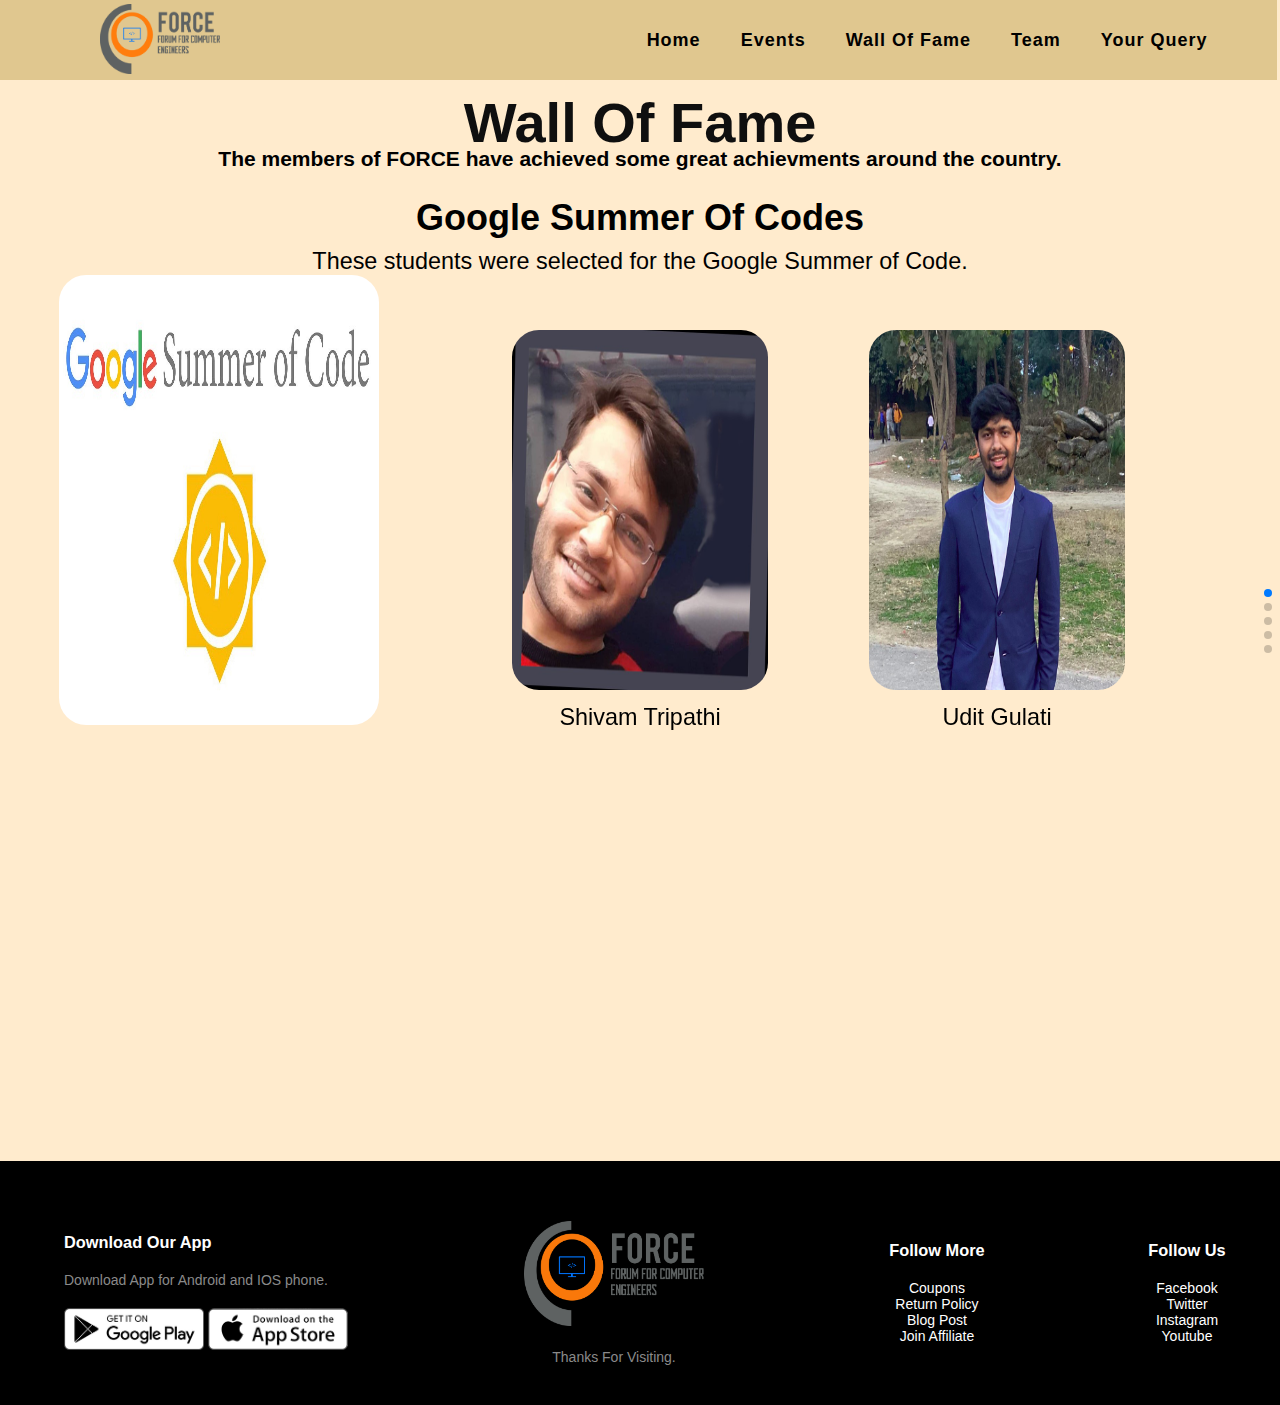
==== fame.html @ 1c6f3ff7 "Team 10" ====
<!DOCTYPE html>
<html lang="en">

<head>
  <meta charset="utf-8" />
  <title>FORCE IIITU | Wall Of Fame</title>
  <meta name="viewport" content="width=device-width, initial-scale=1, minimum-scale=1, maximum-scale=1" />
  <!-- Link Swiper's CSS -->
  <link rel="stylesheet" href="https://unpkg.com/swiper/swiper-bundle.min.css" />
  <link rel="stylesheet" href="fame.css">
  <link rel="stylesheet" href="home.css">
  <link rel="stylesheet" href="last.css">
  <link rel="stylesheet" href="navbar.css">
  <link rel="stylesheet" href="utility.css">
  <link rel="stylesheet" href="footer.css">
  
  <!-- Demo styles -->
</head>

<body>
  <nav>
    <div id="logo"><a href="home.html"><img src="img/force.png" height="70px" width="120px"></a></div>
    <input type="checkbox" name="" id="click">
    <label for="click" class="menu-btn">
      <i class="fas fa-bars"></i>
    </label>
    <ul>
      <a href="home.html">
        <li>Home</li>
      </a>
      <a href="event.html">
        <li>Events</li>
      </a>
      <a href="fame.html">
        <li>Wall Of Fame</li>
      </a>
      <a href="team.html">
        <li>Team</li>
      </a>
      <a href="contact.html">
        <li>Your Query</li>
      </a>
    </ul>
  </nav>
  <!-- Swiper -->
  <h1 class="h "></h1>
  <h1 class="h-primary centre" >Wall Of Fame</h1>
  <h2 class="h-secondary centre">The members of FORCE have achieved some great achievments around the country.</h2>
  <div class="swiper mySwiper">
    <div class="swiper-wrapper">
      <div class="swiper-slide">
        <div id="gsoc"></div>
        <div class="box">
          <h3>Google Summer Of Codes</h3>
          <p>These students were selected for the Google Summer of Code.</p>
          <img src="img/gsoc.jpeg" alt="">
          <div class="g1">
            <img src="img/g1.jpg" alt="">
            <p>Shivam Tripathi</p>
          </div>
          <div class="g2">
            <img src="img/g2.jpg" alt="">
            <p>Udit Gulati</p>
          </div>
        </div>
      </div>
      <div class="swiper-slide">
        <div id="acm1"></div>
        <div class="box">
          <h3>ACM-ICPC</h3>
          <p>Team 1</p>
          <img src="img/acm.png" alt="">
          <div class="a1">
            <img src="img/a1.jpg" alt="">
            <p>Amit Yadav</p>
          </div>
          <div class="a2">
            <img src="img/g2.jpg" alt="">
            <p>Udit Gulati</p>
          </div>
          <div class="a3">
            <img src="img/c1.jpg" alt="">
            <p>Anurag Bansal</p>
          </div>
        </div>
      </div>
      <div class="swiper-slide">
        <div id="acm2"></div>
        <div class="box">
          <h3>ACM-ICPC</h3>
          <p>Team 2</p>
          <img src="img/acm.png" alt="">
          <div class="a1">
            <img src="img/a4.jpg" alt="">
            <p>Jatin Nagpal</p>
          </div>
          <div class="a2">
            <img src="img/a5.jpg" alt="">
            <p>Anany Sharma</p>
          </div>
          <div class="a3">
            <img src="img/a6.jpg" alt="">
            <p>Anant Kumar</p>
          </div>
        </div>
      </div>
      <div class="swiper-slide">
        <div id="sih1"></div>
        <div class="box">
          <h3>Smart India Hackathon</h3>
          <p>Team 1</p>
          <img src="img/sih.png" alt="">
          <div class="s1">
            <img src="img/s1.jpg" alt="">
            <p>Shubham Kamboj</p>
          </div>
          <div class="s2">
            <img src="img/s2.jpg" alt="">
            <p>Arpana Mehta</p>
          </div>
          <div class="s3">
            <img src="img/s3.jpg" alt="">
            <p>Mratunjay Soni</p>
          </div>
          <div class="s4">
            <img src="img/c1.jpg" alt="">
            <p>Anurag Chandel</p>
          </div>
          <div class="s5">
            <img src="img/s5.jpg" alt="">
            <p>Devesh Singh</p>
          </div>
          <div class="s6">
            <img src="img/c1.jpg" alt="">
            <p>Abhijeet Rai</p>
          </div>
        </div>
      </div>
      <div class="swiper-slide">
        <div id="sih1"></div>
        <div class="box">
          <h3>Smart India Hackathon</h3>
          <p>Team 2</p>
          <img src="img/sih.png" alt="">
          <div class="s1 s7">
            <img src="img/s7.jpg" alt="">
            <p>Priyank Kumar Gupta</p>
          </div>
          <div class="s2 s8">
            <img src="img/c1.jpg" alt="">
            <p>Pradeep Kumar</p>
          </div>
          <div class="s3 s9">
            <img src="img/s9.jpg" alt="">
            <p>Kritagya Khandewal</p>
          </div>
          <div class="s4 s10">
            <img src="img/s10.jpg" alt="">
            <p>Kaish Ansari</p>
          </div>
          <div class="s5 s11">
            <img src="img/s11.jpg" alt="">
            <p>Anshu Akanhsa</p>
          </div>
          <div class="s6 s12">
            <img src="img/c1.jpg" alt="">
            <p>Ayushi Agrawal</p>
          </div>
        </div>
      </div>
    </div>
    <div class="swiper-pagination"></div>
  </div>
  <div class="footer">
    <div class="container">
        <div class="row">
            <div class="footer-col-1">
                <h3>Download Our App</h3>
                <p>Download App for Android and IOS phone.</p>
                <div class="app-logo">
                    <img src="img/play-store.png" >
                    <img src="img/app-store.png" >
                </div>
            </div>
            <div class="footer-col-2">
               <img src="img/force.png">
               <p>Thanks For Visiting.</p>
           </div>
           <div class="footer-col-3">
               <h3>Follow More</h3>
               <a href="#">Coupons</a><br>
               <a href="#">Return Policy</a><br>
               <a href="#">Blog Post</a><br>
               <a href="#">Join Affiliate</a><br>
           </div>
           <div class="footer-col-4">
               <h3>Follow Us</h3>
               <a href="https://www.facebook.com/iiituforce/">Facebook</a><br>
               <a href="#">Twitter</a><br>
               <a href="https://www.instagram.com/force.iiitu/">Instagram</a><br>
               <a href="#">Youtube</a><br>
           </div>
        </div>
    </div>
</div>
  <!-- Swiper JS -->
  <script src="https://unpkg.com/swiper/swiper-bundle.min.js"></script>
  
  <!-- Initialize Swiper -->
  <script>

    var swiper = new Swiper(".mySwiper", {
      direction: "vertical",
      pagination: {
        el: ".swiper-pagination",
        clickable: true,
      },
      loop: true,
      keyboard: {
        enabled: true,
      },

      mousewheel: true,
      // autoplay: {
      //   delay: 2500,
      //   disableOnInteraction:false,

      // },
      grabCursor: true,
    });

  </script>
</body>

</html>
---- fame.css ----
html,
body {
  position: relative;
  height: 100%;
}

body {
  background: blanchedalmond;
  font-family: Helvetica Neue, Helvetica, Arial, sans-serif;
  font-size: 14px;
  color: #000;
  margin: 0;
  padding: 0;

}

.swiper {
  width: 100%;
  height: 100%;
}

.swiper-slide {
  text-align: center;
  font-size: 18px;
  background:blanchedalmond;

  /* Center slide text vertically */
  display: -webkit-box;
  display: -ms-flexbox;
  display: -webkit-flex;
  display: flex;
  -webkit-box-pack: center;
  -ms-flex-pack: center;
  -webkit-justify-content: center;
  justify-content: center;
  -webkit-box-align: center;
  -ms-flex-align: center;
  -webkit-align-items: center;
  align-items: center;
}

.swiper-slide {
  display: block;
  width: 100%;
  height: 74vh;
  object-fit: cover;
  
}





.swiper-slide .box{
    background-color: blanchedalmond;
    height:74vh;
    padding: 2%;
}
.swiper-slide img{
    border-radius:1.5em;
}
.h{
    margin-bottom:10vh;
}
.h-primary{
  margin-bottom: -8vh;
}
.swiper-slide .box img{
    margin-top:auto;
    height: 50vh;
    width:25vw;
    display: inline-block;
    margin-left: -65vw;
    /* margin-left: -16vw; */
}
.swiper-slide .box p{
  margin-top: 1vh;
  font-size: 1.3em;
}
.swiper-slide .box h3{
font-size: 2em;
}
.swiper-slide .box .g1{
  display: inline-block;
}
.swiper-slide .box .g1 p{
  display: block;
  margin-right: -40vw;
}
.swiper-slide .box .g1 img{
  display: inline-block;
  height: 40vh;
  width:20vw;
  margin-right: -105vw;
  margin-bottom:0vh;
}
.swiper-slide .box .g2{
  display: inline-block;
}
.swiper-slide .box .g2 p{
  display: block;
  margin-right: -95vw;
}
.swiper-slide .box .g2 img{
  display: inline-block;
  height: 40vh;
  width:20vw;
  margin-right: -160vw;
  margin-bottom:0vh;
}



.swiper-slide .box .a1{
  display: inline-block;
}
.swiper-slide .box .a1 p{
  display: block;
  margin-right: -25vw;
}
.swiper-slide .box .a1 img{
  display: inline-block;
  height: 35vh;
  width:18vw;
  margin-right: -90vw;
  margin-bottom:2.5vh;
}
.swiper-slide .box .a2{
  display: inline-block;
}
.swiper-slide .box .a2 p{
  display: block;
  margin-right: -65vw;
}
.swiper-slide .box .a2 img{
  display: inline-block;
  height: 35vh;
  width:18vw;
  margin-right: -130vw;
  margin-bottom:2.5vh;
}
.swiper-slide .box .a3{
  display: inline-block;
}
.swiper-slide .box .a3 p{
  display: block;
  margin-right: -105vw;
}
.swiper-slide .box .a3 img{
  display: inline-block;
  height: 35vh;
  width:18vw;
  margin-right: -170vw;
  margin-bottom:2.5vh;
}




.swiper-slide .box .s1{
  display: inline-block;
}
.swiper-slide .box .s1 p{
  display: block;
  margin-right: -12vw;
}
.swiper-slide .box .s1 img{
  display: inline-block;
  height: 30vh;
  width:10.5vw;
  margin-right: -77vw;
  margin-bottom:2.5vh;
}
.swiper-slide .box .s2{
  display: inline-block;
}
.swiper-slide .box .s2 p{
  display: block;
  margin-right: -34vw;
}
.swiper-slide .box .s2 img{
  display: inline-block;
  height: 30vh;
  width:10.5vw;
  margin-right: -99.7vw;
  margin-bottom:2.5vh;
}
.swiper-slide .box .s3{
  display: inline-block;
}
.swiper-slide .box .s3 p{
  display: block;
  margin-right: -57vw;
}
.swiper-slide .box .s3 img{
  display: inline-block;
  height: 30vh;
  width:10.5vw;
  margin-right: -122.5vw;
  margin-bottom:2.5vh;
}
.swiper-slide .box .s4{
  display: inline-block;
}
.swiper-slide .box .s4 p{
  display: block;
  margin-right: -80vw;
}
.swiper-slide .box .s4 img{
  display: inline-block;
  height: 30vh;
  width:10.5vw;
  margin-right: -145vw;
  margin-bottom:2.5vh;
}
.swiper-slide .box .s5{
  display: inline-block;
}
.swiper-slide .box .s5 p{
  display: block;
  margin-right: -102vw;
}
.swiper-slide .box .s5 img{
  display: inline-block;
  height: 30vh;
  width:10.5vw;
  margin-right: -167.8vw;
  margin-bottom:2.5vh;
}
.swiper-slide .box .s6{
  display: inline-block;
}
.swiper-slide .box .s6 p{
  display: block;
  margin-right: -125.5vw;
}
.swiper-slide .box .s6 img{
  display: inline-block;
  height: 30vh;
  width:10.5vw;
  margin-right: -190.5vw;
  margin-bottom:2.5vh;
}








@media (max-width: 1500px){
  .swiper-slide .box .s1 p{
    font-size:1em;
  }
  .swiper-slide .box .s2 p{
    font-size:1em;
  }
  .swiper-slide .box .s3 p{
    font-size:1em;
  }
  .swiper-slide .box .s4 p{
    font-size:1em;
  }
  .swiper-slide .box .s5 p{
    font-size:1em;
  }
  .swiper-slide .box .s6 p{
    font-size:1em;
  }
}




@media (max-width: 1270px){
  .swiper-slide .box .s1 p{
    font-size:0.9em;
  }
  .swiper-slide .box .s2 p{
    font-size:0.9em;
  }
  .swiper-slide .box .s3 p{
    font-size:0.9em;
  }
  .swiper-slide .box .s4 p{
    font-size:0.9em;
  }
  .swiper-slide .box .s5 p{
    font-size:0.9em;
  }
  .swiper-slide .box .s6 p{
    font-size:0.9em;
  }
}





@media (max-width: 1000px){
  .swiper-slide .box .s1 p{
    font-size:0.7em;
  }
  .swiper-slide .box .s2 p{
    font-size:0.7em;
  }
  .swiper-slide .box .s3 p{
    font-size:0.7em;
  }
  .swiper-slide .box .s4 p{
    font-size:0.7em;
  }
  .swiper-slide .box .s5 p{
    font-size:0.7em;
  }
  .swiper-slide .box .s6 p{
    font-size:0.7em;
  }
  
}
@media (max-width: 860px){
  .swiper-slide .box .s1 p{
    font-size:0.6em;
  }
  .swiper-slide .box .s2 p{
    font-size:0.6em;
  }
  .swiper-slide .box .s3 p{
    font-size:0.6em;
  }
  .swiper-slide .box .s4 p{
    font-size:0.6em;
  }
  .swiper-slide .box .s5 p{
    font-size:0.6em;
  }
  .swiper-slide .box .s6 p{
    font-size:0.6em;
  }
  
}
@media (max-width: 750px){
  .swiper-slide .box .s1 p{
    font-size:0.5em;
  }
  .swiper-slide .box .s2 p{
    font-size:0.5em;
  }
  .swiper-slide .box .s3 p{
    font-size:0.5em;
  }
  .swiper-slide .box .s4 p{
    font-size:0.5em;
  }
  .swiper-slide .box .s5 p{
    font-size:0.5em;
  }
  .swiper-slide .box .s6 p{
    font-size:0.5em;
  }
  
  .swiper-slide .box .a1{
    font-size: 0.8em;
  }
  .swiper-slide .box .a2{
    font-size: 0.8em;
  }
  .swiper-slide .box .a3{
    font-size: 0.8em;
  }
}


@media (max-width: 500px){
  .swiper-slide .box{
    background-color: blanchedalmond;
    height:74vh;
    padding: 2%;
}
.swiper-slide img{
    border-radius:1.5em;
}
.h{
    margin-bottom:12vh;
}
.h-primary{
  margin-bottom: -4vh;
}
.swiper-slide .box img{
  display: none;
    margin-top:auto;
}
.swiper-slide .box p{
  margin-top: 1vh;
  font-size: 1.3em;
}
.swiper-slide .box h3{
font-size: 1.5em;
}



.swiper-slide .box .g1 p{
  margin-right: 0vw;
  margin-left: -2vw;
}
.swiper-slide .box .g1 img{
  height: 40vh;
  width:34vw;
  margin-right: 0vw;
  margin-left: -3vw;
  margin-bottom:0vh;
  margin-top: 3vh;
}
.swiper-slide .box .g2 p{
  margin-right: 0vw;
  margin-left: 10vw;
}
.swiper-slide .box .g2 img{
  height: 40vh;
  width:34vw;
  margin-right:0vw;
  margin-left: 10vw;
  margin-bottom:0vh;
}


.swiper-slide .box .a1 p{

  margin-right: 0vw;
  font-size:1em;
}
.swiper-slide .box .a1 img{
  margin-top: 3vh;
  height: 35vh;
  width:27vw;
  margin-right:0vw;
  margin-left:0vw;
  margin-bottom:2.5vh;
}

.swiper-slide .box .a2 p{
  margin-right:-2vw;
  font-size:1em;
}
.swiper-slide .box .a2 img{

  height: 35vh;
  width:27vw;
  margin-right: 0vw;
  margin-left: 3vw;
  margin-bottom:2.5vh;
}

.swiper-slide .box .a3 p{
  margin-right: -2vw;
  font-size:1em;
}
.swiper-slide .box .a3 img{
  height: 35vh;
  width:27vw;
  margin-right: 0vw;
  margin-left: 3vw;
  margin-bottom:2.5vh;
}



.swiper-slide .box .s1 p{
  margin-right:10vw;
  margin-left:-4vw;
}
.swiper-slide .box .s1 img{
  height: 26vh;
  width:27vw;
  margin-right:0vw;
  margin-left:-15vw;
  margin-bottom:0vh;
}
.swiper-slide .box .s2 p{
  margin-right:-1vw;
  margin-left: -10vw;
}
.swiper-slide .box .s2 img{
  height: 26vh;
  width:27vw;
  margin-right:-2vw;
  margin-left:-9vw;
  margin-bottom:0vh;
}
.swiper-slide .box .s3 p{
  margin-right:-4vw;
}
.swiper-slide .box .s3 img{
  height: 26vh;
  width:27vw;
  margin-right:-4vw;
  margin-left:2.8vw;
  margin-bottom:0vh;
}

.swiper-slide .box .s4 p{
  margin-right:9vw;
  margin-left:-9vw;
}
.swiper-slide .box .s4 img{
  height: 26vh;
  width:27vw;
  margin-right:0vw;
  margin-left:-17vw;
  margin-bottom:0vh;
  margin-top: 1vh;
}
.swiper-slide .box .s5 p{
  margin-right:0vw;
  margin-left:-4vw;
}
.swiper-slide .box .s5 img{
  height: 26vh;
  width:27vw;
  margin-right: -1vw;
  margin-left:-6vw;
  margin-bottom:0vh;
}

.swiper-slide .box .s6 p{
  margin-right: -5vw;
  margin-left: 4vw;
}
.swiper-slide .box .s6 img{
  height: 26vh;
  width:27vw;
  margin-right: -7vw;
  margin-left:2vw;
  margin-bottom:0
}
.swiper-slide .box .s7 p{
  margin-right:12vw;
  margin-left:-4vw;
}
.swiper-slide .box .s7 img{
  height: 26vh;
  width:27vw;
  margin-right:0vw;
  margin-left:-11vw;
  margin-bottom:0vh;
}
.swiper-slide .box .s8 p{
  margin-right:-1vw;
  margin-left: -15vw;
}
.swiper-slide .box .s8 img{
  height: 26vh;
  width:27vw;
  margin-right:3vw;
  margin-left:-10vw;
  margin-bottom:0vh;
}
.swiper-slide .box .s9 p{
  margin-right:0vw;
  margin-left:-3vw;
}
.swiper-slide .box .s9 img{
  height: 26vh;
  width:27vw;
  margin-right:-4vw;
  margin-left:-7.2vw;
  margin-bottom:0vh;
}
.swiper-slide .box .s10 p{
  margin-right:9vw;
  margin-left:-2vw;
}
.swiper-slide .box .s10 img{
  height: 26vh;
  width:27vw;
  margin-right:0vw;
  margin-left:-10vw;
  margin-bottom:0vh;
  margin-top: 1vh;
}
.swiper-slide .box .s11 p{
  margin-right:0vw;
  margin-left:-4vw;
}
.swiper-slide .box .s11 img{
  height: 26vh;
  width:27vw;
  margin-right: 0vw;
  margin-left:-2vw;
  margin-bottom:0vh;
}
.swiper-slide .box .s12 p{
  margin-right: -5vw;
  margin-left: 4vw;
}
.swiper-slide .box .s12 img{
  height: 26vh;
  width:27vw;
  margin-right: -7vw;
  margin-left:2vw;
  margin-bottom:0
}
}
---- home.css ----
/* home section */
.bg{
    background-image: url(img/0.jfif);
    background-repeat: no-repeat;
    /* background-position:calc(); */
    background-size: cover;
    width: 100%;
    height: auto;
    padding-top: 60px;
}

.v{
    background-color: blanchedalmond;
    opacity: 0.8;
    padding: auto;
    height: auto;
    margin-left: 5%;
    margin-right: 5%;
    margin-bottom: 9%;
    margin-top: 5%;
    display: flex;
}

.logo2{
         padding-top: 50px;
         margin-left: 5%;
}
.logo2 img{
height: auto;
margin-left: -9%;
}

.logo3{
    margin-top: 50px;
    padding: 20px;
    margin-left: 4%;
}

.h-primary1{
    text-align: center;
    color: rgb(243, 117, 72);
    font-weight: 800;
    font-size:3.5em;
}

.h-secondary{
    text-align: center;
    font-size: 1.5em;
    margin-top: -2%;
}

.logo3 p{
    text-align: center;
    font-size: 1em;
}

/* perks section  */

/* #perks::before{
    content: "";
    position:absolute;
    background:blanchedalmond;
    height:74vh;
    width: 99vw;
    z-index: -1;
    opacity: 0.7;
    margin-top: 1.5vh; */


#perks::before{
    content: "";
    position:absolute;
    background:url(img/cg.gif)no-repeat center center/cover;
    height:128vh;
    width: 99vw;
    z-index: -3;
    opacity: 1;
    margin-top: 7vh;
}
#perks .p::before{
    content: "";
    position:absolute;
    background:white;
    height:38vh;
    width: 22vw;
    z-index: -1;
    opacity: 0.7;
    margin-top: 15vh;
    margin-left: 11vw;
}
.h{
    display:flex;
    
}
#perks .h-primary{
    margin-top: 3%;
    /* font-size: 3em; */
    /* margin-left:4vw; */
    margin-bottom: 3%;
}
#perks li{
    color: black;
    font-size:1.1em;
    /* margin-top:2vh; */
    margin-bottom:3vh;
    margin-left: 30vh;
    font-weight: bold;
}

#perks img{
    width: 25%;

    display: inline-block;
    margin-left:35vw;
    border-radius: 1em;
}
#perks ul{
    display:inline-block;
    margin-bottom: 20vh;
}
/* Do section */
#do::before{
    content: "";
    position:absolute;
    background:blanchedalmond;
    height:305.8vh;
    width: 99vw;
    z-index: -3;
    opacity: 0.45;
    margin-top: -84.5vh;

}

#do .d::before{
    content: "";
    position:absolute;
    background:#eceff4;
    height:27vh;
    width: 55vw;
    z-index: -1;
    opacity: 0.7;
    margin-top: 23vh;
    margin-left: 42vw;
}
#do{
    align-content: center;
    justify-content:center;
}
#do .h-primary{
    margin-left:auto;
}
#do p{
    margin-left: 9vw;
    display:inline-block;
    font-size:1.1em;
    font-weight: bold;
    /* margin-bottom:10%; */

}
#do img{
    display:inline-block;
    width:30%;
    margin-left:8vw;
    border-radius: 1em;
    margin-top: 2%;
}
/* conduct section  */
/* #conduct::before{
    content: "";
    position:absolute;
    background:blanchedalmond;
    height:120vh;
    width: 99vw;
    z-index: -1;
    opacity: 0.7;

} */
#conduct .s::before{
    content: "";
    position:absolute;
    background:white;
    height:100vh;
    width: 63vw;
    z-index: -1;
    opacity: 0.7;
    margin-top: 15vh;
    margin-left: 0vw;
}
#conduct .c::before{
    content: "";
    position:absolute;
    background:url(img/ck.gif)no-repeat center center/cover;
    height:120vh;
    width: 99vw;
    z-index: -3;
    opacity: 2;
    margin-top: 7vh;
    z-index: -4;
}
#conduct .h-primary{
    margin-top:6.2% ;
    margin-bottom:3% ;
}
#conduct li{
    font-size: 1.1em;
    list-style:disc ;
 font-weight: bold;
    color: black;
    margin-bottom:1vh;
}
#conduct img{
    display:inline-block;
    width:70vh;
    height:90vh;
    margin-left: 6vw;

}
#conduct ol{
    margin-left:4vh;
    display:inline-block;
    margin-bottom: 8vh;
}
#last::before{
    width: 99vw;
}
.btn{
    margin-left: 15vw;
}

.footer{
margin-top: 10vh;
}







@media (max-width: 1000px)
{
    #do::before{
        height:350.8vh;
        width: 100vw;
        opacity: 0.7;
        margin-top: -126vh;
    
    }
    #perks::before{
        height:100vh;
    }
    #perks img{
        width: 25%;
        height: 30%; 
    }
    #perks ul{
        margin-bottom: 4vh;
    }
    #perks li{
        margin-bottom:3vh;
        margin-left: 4vw;
        font-weight: bold;
        font-size:small;
    }
    #do p{
        margin-left: 8vw;
        font-size:small;
        margin-bottom:10%;
    
    }
    #do .h-primary{
        margin-top: 4vh;
    }
    #do img{
        width:30%;
        margin-left:4vw;
        /* margin-top: 2%; */
    }
    #conduct li{
        font-size:small;
    }
    #conduct img{
        display:none;
        width:15vw;
        height:60vh;
        /* margin-left: 4vw; */
    
    }
    #conduct ol{
        margin-left:16.5vw;
        margin-right:16.5vw;
        margin-bottom: 6vh;
    }
    #conduct .h-primary{
        margin-top:-4% ;
        margin-bottom:3% ;
    }
    #perks .p::before{
        height:33vh;
        width: 24vw;
        margin-top: 13vh;
        margin-left: 1vw;
    }
    #do .d::before{
        height:21vh;
        width: 56vw;
        margin-top: 18vh;
        margin-left: 41vw;
    }
    #conduct .s::before{
        height: 91vh;
        width: 74vw;
        margin-top: 11vh;
        margin-left: 13vw;
    }
    .logo2 img{
        height: auto;
        margin-left: 0%;
        display:block;
        }
}






@media (max-width: 970px){
    #perks .p::before{
        height:33vh;
        width: 24vw;
        margin-top: 23vh;
        margin-left: 1vw;
    }
    #do .d::before{
        height:21vh;
        width: 60vw;
        margin-top: 16vh;
        margin-left: 38vw;
    }
    #do p{
        margin-left: 6vw;
        display:inline-block;
        font-size:small;
        font-weight: bold;
    }
    #conduct .s::before{
        height: 105vh;
        width: 74vw;
        margin-top: 11vh;
        margin-left: 13vw;
    }
}










@media(max-width:940px){
    #perks img{
        width: 25%;
        display: inline-block;
        margin-left:30vw;
        border-radius: 1em;
    }
    #perks .p::before{
        height:33vh;
        width: 28vw;
        margin-top: 10vh;
        margin-left: 8vw;
    }
    #perks li{
        margin-bottom:3vh;
        margin-left: 12vw;
        font-weight: bold;
        font-size:small;
    }
    .h-primary{
        font-size: 2.5em;
    }
    #do p{
        margin-left: 23vw;
        margin-right: 23vw;
        font-size: small;
        margin-bottom: 0%;
        margin-top: 6vh;
    
    }
    #do img{
        width: 50vw;
        height: 34vh;
        margin-left: 24vw;
        margin-top: 3%;
    }
    #do .d::before{
        height: 26vh;
        width: 60vw;
        margin-top: 49vh;
        margin-left: 20vw;
    }

}




@media(max-width:800px)
{
    .h-primary1{
        text-align: center;
        color: rgb(243, 117, 72);
        font-weight: 800;
        font-size:3em;
    }
    
    .h-secondary{
        text-align: center;
        font-size: 1.2em;
        margin-top: -2%;
    }
    
    .logo3 p{
        text-align: center;
        font-size: 0.8em;
    }

    #perks .p::before{
        height:33vh;
        width: 30vw;
        margin-top: 18vh;
        margin-left: 9vw;
    }
}




@media (max-width: 500px){
    .h-primary{
        font-size: 2rem;
    }
    .logo2 img{
        height: auto;
        margin-left: 0%;
        display:none;
        }
    #perks img{
        margin-left:9vw;
        width: 35vw;
        height: 30vh; 
    }
    #perks ul{
        margin-bottom: 4vh;
    }
    #perks li{
        margin-bottom:3vh;
        margin-left: 8vw;
        font-weight: bold;
        font-size:small;
    }
    #do p{
        margin-left: 23vw;
        margin-right: 23vw;
        font-size: small;
        margin-bottom: 0%;
        margin-top: 3vh;
    
    }
    #do img{
        width: 78vw;
        height: 34vh;
        margin-left: 11vw;
        margin-top: 3%;
    }
    #do .h-primary{
        margin-top: 1vh;
    }
    #conduct li{
        font-size:small;
    }
    #conduct img{
        display:none;
        width:15vw;
        height:60vh;
        /* margin-left: 4vw; */
    
    }
    #conduct ol{
        margin-left:4vw;
        margin-bottom: 8vh;
    }
    #conduct .h-primary{
        margin-top:-8% ;
        margin-bottom:4% ;
    }
    #perks .p::before{
        height:30vh;
        width: 49vw;
        margin-top: 15vh;
        margin-left: 1vw;
    }
    #do::before{
        content: "";
        position:absolute;
        background:blanchedalmond;
        height:394.8vh;
        width: 100vw;
    
    }
    #do .d::before{
        height: 28vh;
        width: 60vw;
        margin-top: 45vh;
        margin-left: 20vw;
    }
    #conduct .s::before{
        height: 112vh;
            width: 99vw;
            margin-top: 7vh;
            margin-left: 0vw;
    }
    #conduct .c::before{
        content: "";
        position:absolute;
        background:url(img/ck.gif)no-repeat center center/cover;
        height:120vh;
        width: 99vw;
        z-index: -4;
        opacity: 2;
        margin-top: 7vh;
    }

}
---- last.css ----
#last::before{
    content: "";
    position:absolute;
    background:black;
    height:38vh;
    width: 100vw;
    z-index: -1;
    opacity: 1;
    margin-top: -5vh;
    /* box-sizing: border-box; */
}
#last{
    margin-top: 5vh;
    margin-bottom: 5vh;
}
#last .e{
        /* display: flex;
        flex-direction: column; */
        display: inline-block;
        align-items: center;
        justify-items: center;
        position: relative;
        border-radius: 1em;
}
#last.i{
    
    /* display: flex;
    flex-direction: column; */
    display: inline-flex;
    /* align-items: center; */
    /* position: relative; */
    border-radius: 1em;
}
#last li{
list-style: none;
margin-bottom: 1vh;
}
#last h2{
    color: white;
}
.i{
display:inline-block;
}
.e{
display:inline-block;
}
#last ul{
margin-top:2vh;
font-size:1.3em;
}
#last .i ul{
margin-left: 8vw;    
}
#last .e ul{
margin-left: 25vw;
}
#last .i h2{
margin-left: 8vw;    
}
#last .e h2{
margin-left: 25vw;
}
#last .f li{
margin-left:22vw;
margin-bottom: 1.2vh;
}
#last .f h2{
margin-left:21vw;

}
#last img{
height:3vh;
width: 3vh;
display:inline-block;
}
.f{
display:inline-block;
/* flex-direction: row; */
/* margin-left:4vw; */
}
#last a{
text-decoration: none;
color:white;
}
#last a:hover{
    color:red;
    /* border-radius: 4rem; */
}
#last a img:hover{
    border-radius: 4rem;
}


@media (max-width: 1000px){
    #last::before{
        content: "";
        position:absolute;
        background:black;
        height:68vh;
        width: 99.8vw;
        z-index: -1;
        opacity: 1;
        margin-top: -5vh;
        /* box-sizing: border-box; */
    }
    #last{
        margin-top: 5vh;
        margin-bottom: 5vh;
    }
    #last .e{
            /* display: flex;
            flex-direction: column; */
            display: inline-block;
            align-items: center;
            justify-items: center;
            position: relative;
            border-radius: 1em;
    }
    #last.i{
        
        /* display: flex;
        flex-direction: column; */
        display: inline-flex;
        /* align-items: center; */
        /* position: relative; */
        border-radius: 1em;
    }
    #last li{
    list-style: none;
    margin-bottom: 1vh;
    }
    #last h2{
        color: white;
        font-size:0.9em;
        margin-top: 2vh;
        margin-bottom:-1vh;
    }
    .i{
    display:block;
    }
    .e{
    display:block;
    }
    #last ul{
    margin-top:2vh;
    font-size:0.7em;
    }
    #last .i ul{
    margin-left: 0vw;    
    }
    #last .e ul{
    margin-left: 0vw;
    }
    #last .i h2{
    margin-left: 0vw;    
    }
    #last .e h2{
    margin-left:0vw;
    }
    #last .f li{
    margin-left:0vw;
    margin-bottom: 1.2vh;
    }
    #last .f h2{
    margin-left:0vw;
    
    }
    #last img{
    height:3vh;
    width: 3vh;
    display:inline-block;
    }
    .f{
    display:block;
    /* flex-direction: row; */
    /* margin-left:4vw; */
    }
    #last a{
    text-decoration: none;
    color:white;
    }
    #last a:hover{
        color:red;
        /* border-radius: 4rem; */
    }
    #last a img:hover{
        border-radius: 4rem;
    }
    
}
---- navbar.css ----
*{
    margin: 0;
    padding: 0;
    box-sizing: border-box;
    font-family: 'poppins',sans-serif;
    
}

nav{
    height: 80px;
    width: 99.8vw;
    background-color:#e0c78f;
    display: flex;
    align-items: center;
    justify-content: space-between;
    padding: 0px 50px 0px 100px;
    position: fixed;
    z-index: 5;
    opacity: 2;
}

nav .logo{
    font-size: 33px;
    color: aqua;
    font-weight: 600;
}

nav logo img{
    height: 2px;
    width: 2px;
}

nav ul{
     display: flex;
     list-style: none;
}

nav ul a{
    text-decoration: none;
}
nav ul a li{
    color: black;
    padding: 20px;
    font-size: 18px;
    font-weight: 600;
    letter-spacing: 1px;
    list-style: none;
    text-decoration: none;
}

nav ul a li:hover{
    color: brown;
    text-decoration: underline;
}

nav .menu-btn i{
    color: black;
    font-size: 22px;
    cursor: pointer;
    display: none;
}

#click{
    display: none;
}









@media (max-width: 500px) {
    nav ul{
        position: fixed;
        top: 80px;
        left: 0;
        background-color: rgb(10, 10, 10);
        height: 100%;
        width: 100%;
        display: block;
        text-align: center;
        display: none;
        z-index: 1;
    }
    #click:checked ~ .menu-btn i::before{
        content: "\f00d";
    }
    nav ul li {
        margin: 40px 0;
    }
    nav ul a li{
        font-size: 20px;
        display: block;
        padding: 10px;
        color: aliceblue;
    }
    
    nav .menu-btn i{
        display: block;
    }
    #click:checked ~ul{
        display: block;
    }
    .fa-bars{
        color: rgb(20, 20, 20);
    }
    .bg{
        padding-top: 40px;
    }
    .v{
        display: block;
        margin-left: 4%;
        margin-right: 4%;
        margin-bottom: 4%;
        height: auto;
        /* padding-top: 0px; */
    }
    .logo2 img{
            display: block;
            margin-left: 15%;
            margin-right: auto;
            width: 50%;
            height: 150px;
    }
    .v .logo3{
        margin: 0px;
        padding: 0px;
        padding-top: 10px;
    }
    .v .logo3 p{
        font-size: small;
        display: none;
    }
    .logo3 .btn{
        margin: 0px;
        /* margin-left: 50px; */
        margin-left: 39%;
    }
    
}



@media (max-width: 1000px) {
    nav ul{
        position: fixed;
        top: 80px;
        left: 0;
        background-color: rgb(44, 33, 33);
        height: 100%;
        width: 100%;
        display: block;
        text-align: center;
        display: none;
        z-index: 1;
    }
    #click:checked ~ .menu-btn i::before{
        content: "\f00d";
    }
    nav ul li {
        margin: 40px 0;
    }
    nav ul a li{
        font-size: 20px;
        display: block;
        padding: 10px;
        color: aliceblue;
    }
    
    nav .menu-btn i{
        display: block;
    }
    #click:checked ~ul{
        display: block;
    }
    .fa-bars{
        color: black;
    }
    .bg{
        padding-top: 10%;
    }
    .v{
        /* display: block; */
        margin-left: 5%;
        margin-right: 5%;
        margin-bottom: 5%;
        height: auto;
        /* padding-top: 0px; */
    }
    .logo2 img{
            display: block;
            margin-left: 15%;
            margin-right: auto;
            width: 60%;
            height: 200px;
    }
    .v .logo3{
        margin: 0px;
        padding: 0px;
        padding-top: 10px;
    }
    .v .logo3 p{
        font-size: small;
        /* display: none; */
    }
    .logo3 .btn{
        margin: 0px;
        /* margin-left: 50px; */
        margin-left: 39%;
    }
    
}
---- utility.css ----
/* utility classes */

.btn{
    margin-top: 10px;
    border-radius: 20px;
    border-color: black;
    color: wheat;
    background-color: rgb(173, 64, 21);
    cursor: pointer;
    padding: 2%;
    padding-left:3%;
    padding-right:3%;
    font-size:1em;
    /* margin-left: 220px; */
}
.btn:hover{
    color:white;
}
.btn a{
    text-decoration: none;
    color: white
}

.btn:hover{
    background-color: rgb(79, 206, 79);
    color: rgb(255, 255, 255);
}
/* we can give two class to one objet  */
.centre{
    text-align: center;
}
.h-primary{
    text-align: center;
    color: rgb(15, 15, 15);
    font-weight: 800;
    font-size:4em;
    /* margin-top: 1%; */
}
.h-secondary{
    text-align: center;
    font-size: 1.5em;
    margin-top: 5%;
}
footer{
    background-color: black;
    color: white;
    /* height: 4vh; */
    /* margin-top: 70px; */
}
@media(max-width:500px){
    .h-primary{
        font-size:2em
    }
    .h-secondary{
        
    }
}
@media(max-width:1000px){
    .h-primary{
        font-size:3em
    }
    .h-secondary{

    }
}
---- footer.css ----
*{
    margin: 0;
    padding: 0;
    box-sizing: border-box;
 }
 
@media(min-width: 1200px){
    .container{
        max-width: 1300px;
        margin: auto;
     } 
}
 .container{
     max-width: 1300px;
     /* margin: auto; */
     /* padding-left: 25px;
     padding-right: 25px; */
  } 
 
 .row{
      display: flex;
      align-items: center;
      flex-wrap: wrap;
      justify-content: space-around;
 }

 .footer{
     background: #000;
     color: #8a8a8a;
     font-size: 14px;
     padding: 60px 0 20px;
 }
 .footer p{
     color: #8a8a8a;
 }
 .footer h3{
     color: white;
     margin-bottom: 20px;
 }
 .footer-col-1, .footer-col-2, .footer-col-3 , .footer-col-4{
    min-width: 250px;
    margin-bottom: 20px;
    padding-left: 5%;
 
 }
 .footer-col-1{
     flex-basis: 30%;
 }
 .footer-col-2{
     flex: 1;
     text-align: center;
 }
 .footer-col-2 img{
     width: 180px;
     margin-bottom: 20px;
 }
 .footer-col-3, .footer-col-4{
     flex-basis: 12%;
     text-align: center;
     text-decoration: none;
 }
 .footer-col-3 a{
     text-decoration: none;
     color: white;
 }
 .footer-col-3 a:hover{
     color: tomato;
 }
 .footer-col-4 a{
     text-decoration: none;
     color: white;
 }
 .footer-col-4 a:hover{
     color: tomato;
 }
 .app-logo{
     margin-top: 20px;
 }
 .app-logo img{
     width: 140px;
 }
 .menu-icon{
     width: 28px;
     margin-left: 20px;
     display: none;
 }
 
 
 
 /* media query for less than 600 size  */
 @media only screen and (max-width: 600px){
     .row{
         text-align: center;
     }
     .col-2, .col-3 , .col-4{
         flex-basis: 100%;
     }
 }
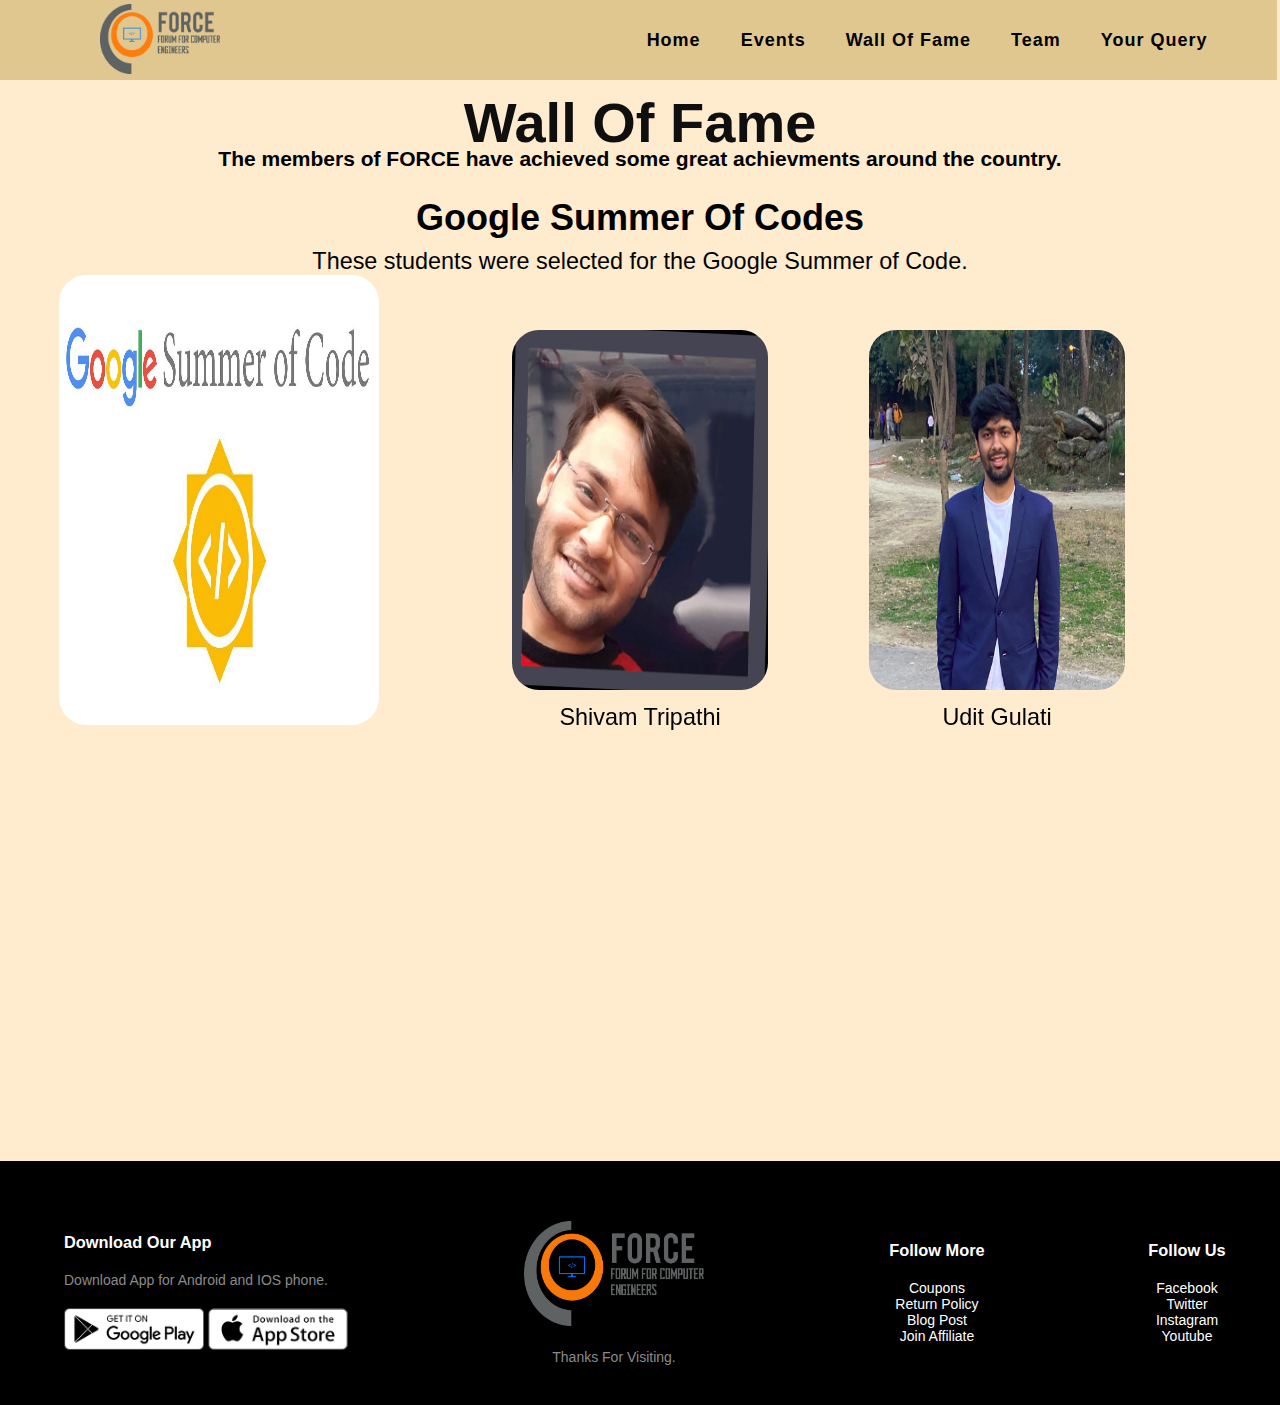
==== commit fc068ef2: "Update fame.html" ====
--- a/fame.html
+++ b/fame.html
@@ -221,9 +221,9 @@
       },
 
       mousewheel: true,
-      // autoplay: {
-      //   delay: 2500,
-      //   disableOnInteraction:false,
+      autoplay: {
+        delay: 2500,
+        disableOnInteraction:false,
 
       // },
       grabCursor: true,
@@ -232,4 +232,4 @@
   </script>
 </body>
 
-</html>+</html>
--- a/home.css
+++ b/home.css
@@ -212,7 +212,7 @@
     display:inline-block;
     width:70vh;
     height:90vh;
-    margin-left: 6vw;
+    margin-left: 0vw;
 
 }
 #conduct ol{
@@ -535,4 +535,4 @@
         margin-top: 7vh;
     }
 
-}+}
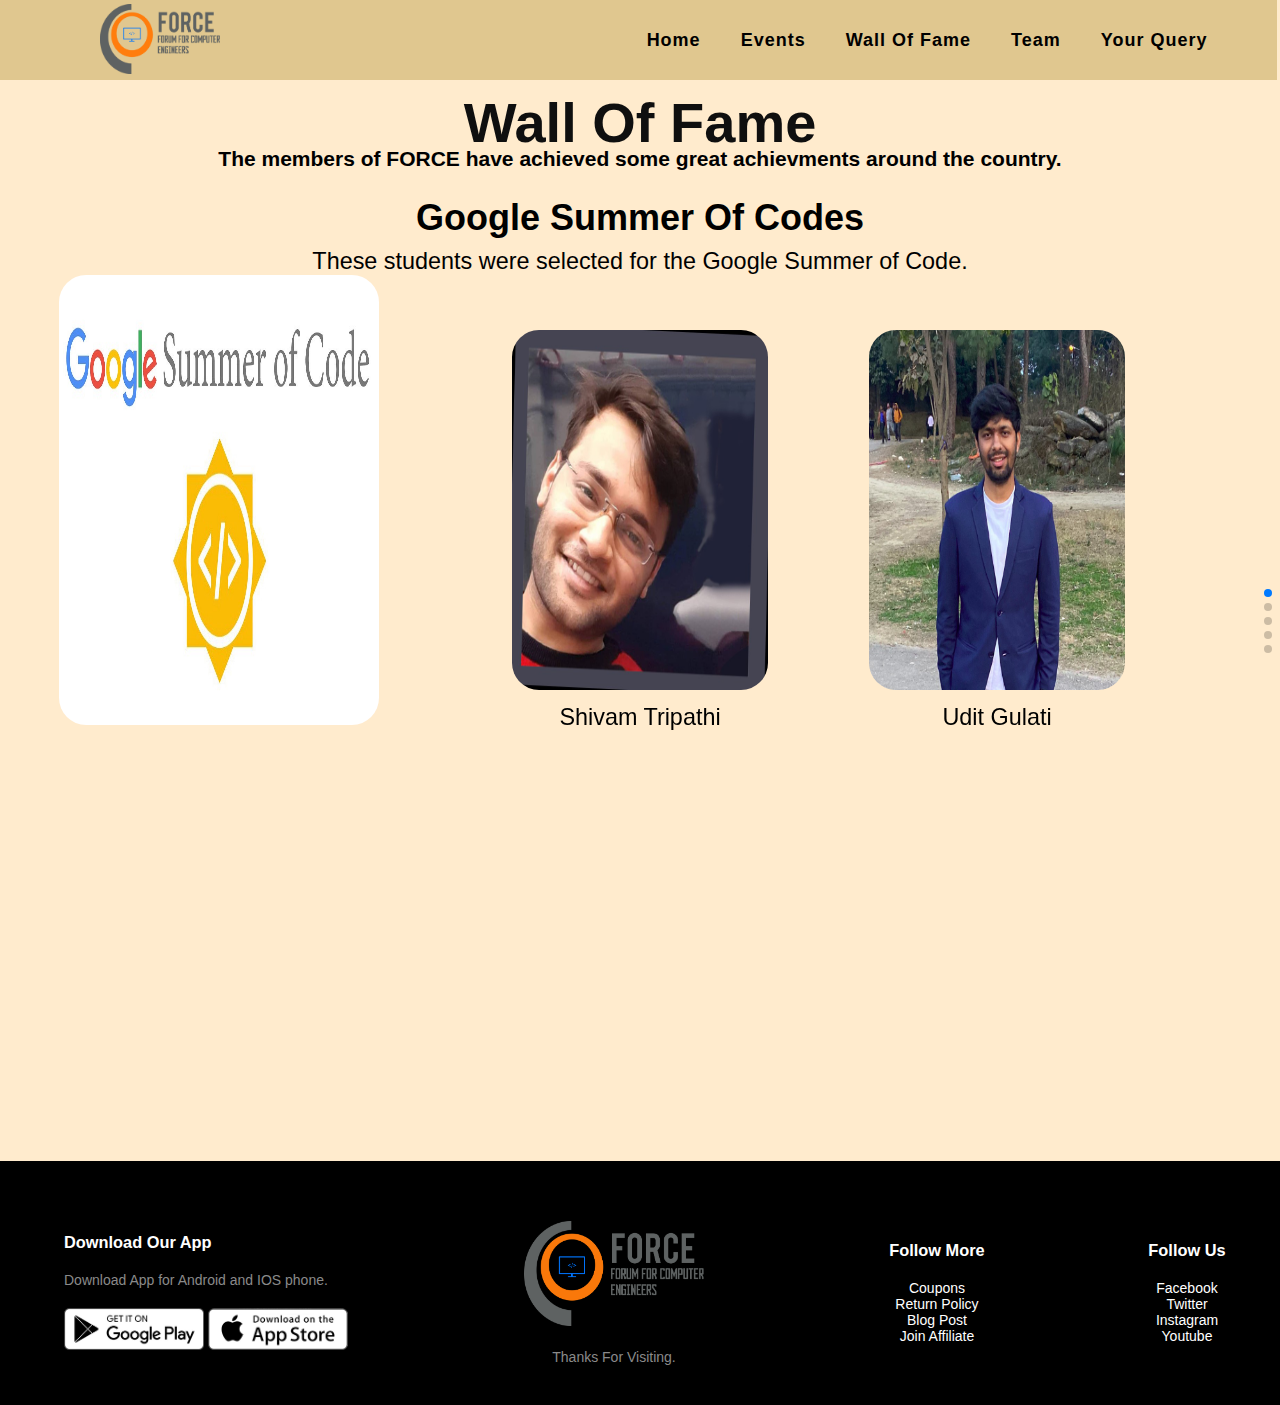
==== commit 49c889b8: "Update fame.html" ====
--- a/fame.html
+++ b/fame.html
@@ -13,7 +13,7 @@
   <link rel="stylesheet" href="navbar.css">
   <link rel="stylesheet" href="utility.css">
   <link rel="stylesheet" href="footer.css">
-  
+  <link rel="stylesheet" href="https://pro.fontawesome.com/releases/v5.10.0/css/all.css" integrity="sha384-AYmEC3Yw5cVb3ZcuHtOA93w35dYTsvhLPVnYs9eStHfGJvOvKxVfELGroGkvsg+p" crossorigin="anonymous"/>
   <!-- Demo styles -->
 </head>
 
@@ -225,7 +225,7 @@
         delay: 2500,
         disableOnInteraction:false,
 
-      // },
+      },
       grabCursor: true,
     });
 
